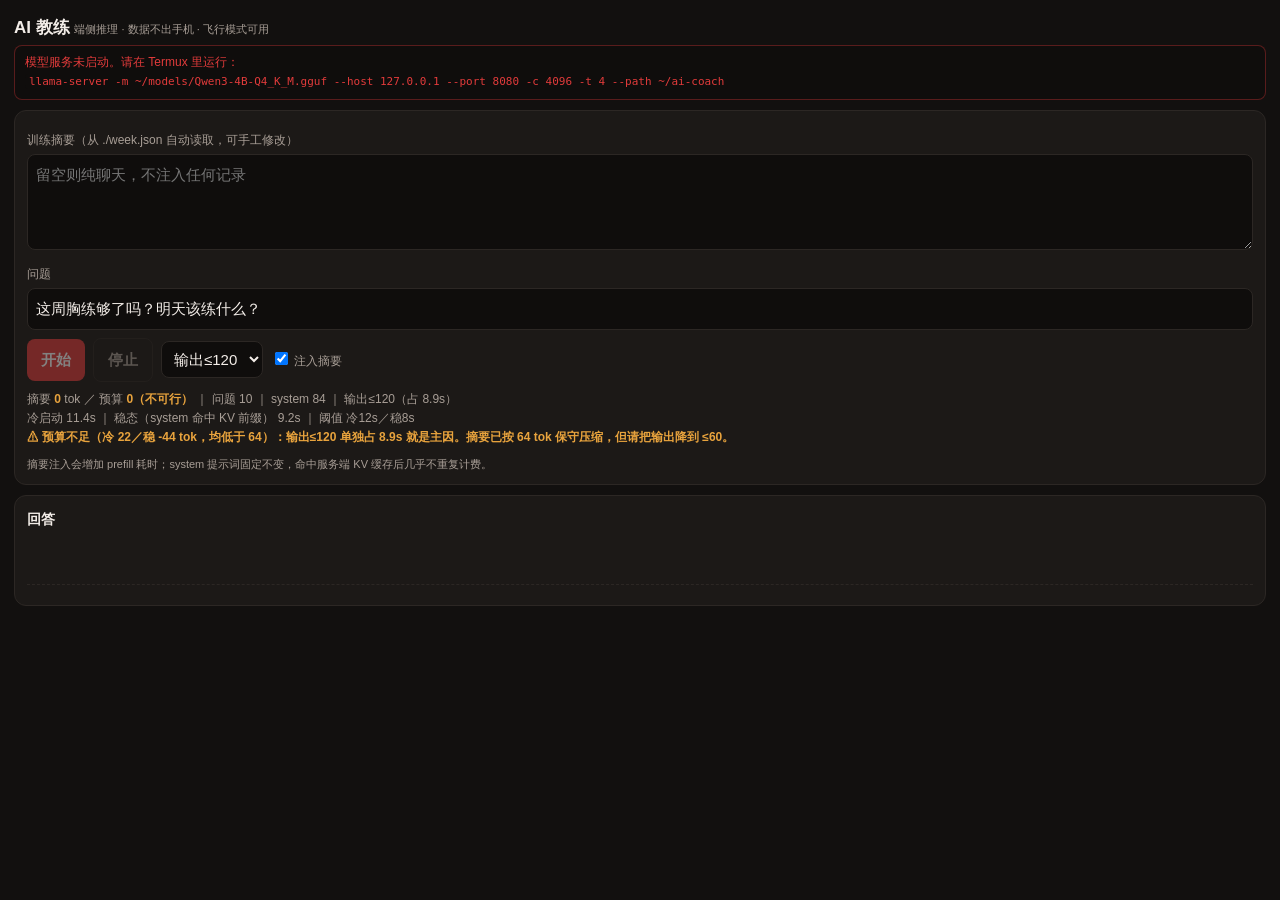
==== ai-coach/coach.html @ f2d92494 "deploy: update ai-coach/coach.html" ====
<!DOCTYPE html>
<html lang="zh-CN">
<head>
<meta charset="utf-8">
<meta name="viewport" content="width=device-width, initial-scale=1, viewport-fit=cover">
<title>AI 教练 · 端侧离线</title>
<style>
:root{--bg:#12100f;--card:#1c1917;--line:#2c2724;--fg:#f3ede8;--mut:#a89e96;--ac:#e23b3b;--ok:#2fbf71;--warn:#e8a33d}
*{box-sizing:border-box}
body{margin:0;padding:14px;background:var(--bg);color:var(--fg);font:15px/1.6 -apple-system,"PingFang SC","Microsoft YaHei",sans-serif}
h1{font-size:17px;margin:0 0 4px}
.tag{font-size:11px;color:var(--mut);font-weight:400}
.card{background:var(--card);border:1px solid var(--line);border-radius:12px;padding:12px;margin:10px 0}
label{display:block;font-size:12px;color:var(--mut);margin:6px 0 4px}
textarea,input[type=text],select{width:100%;background:#0f0d0c;color:var(--fg);border:1px solid var(--line);border-radius:8px;padding:8px;font:inherit}
textarea{min-height:96px;resize:vertical}
.row{margin:8px 0}
.btns{display:flex;gap:8px;align-items:center;flex-wrap:wrap}
button{background:var(--ac);color:#fff;border:0;border-radius:8px;padding:9px 14px;font:inherit;font-weight:600}
button.ghost{background:transparent;border:1px solid var(--line);color:var(--mut)}
button:disabled{opacity:.45}
.budget{font-size:12px;color:var(--mut);margin-top:6px}
.budget b{color:var(--warn);font-weight:600}
.ans{white-space:pre-wrap;min-height:40px}
.metrics{font-size:11px;color:var(--mut);margin-top:10px;border-top:1px dashed var(--line);padding-top:8px;font-family:monospace}
#status{font-size:12px;padding:7px 10px;border-radius:8px;background:#0f0d0c;border:1px solid var(--line);color:var(--mut)}
#status.ok{color:var(--ok);border-color:rgba(47,191,113,.35)}
#status.bad{color:var(--ac);border-color:rgba(226,59,59,.35)}
.hint{font-size:11px;color:var(--mut);margin-top:8px;line-height:1.5}
code{background:#0f0d0c;padding:1px 4px;border-radius:4px;font-size:11px;word-break:break-all}
.think{color:var(--warn);font-style:italic}
</style>
</head>
<body>
<h1>AI 教练 <span class="tag">端侧推理 · 数据不出手机 · 飞行模式可用</span></h1>
<div id="status">正在检测本地模型服务…</div>

<section class="card">
  <div class="row">
    <label>训练摘要（从 ./week.json 自动读取，可手工修改）</label>
    <textarea id="ctx" spellcheck="false" placeholder="留空则纯聊天，不注入任何记录"></textarea>
  </div>
  <div class="row">
    <label>问题</label>
    <input type="text" id="q" value="这周胸练够了吗？明天该练什么？">
  </div>
  <div class="row btns">
    <button id="ask">开始</button>
    <button id="stop" class="ghost" disabled>停止</button>
    <select id="mt" style="width:auto">
      <option value="60">输出≤60</option>
      <option value="120" selected>输出≤120</option>
      <option value="200">输出≤200</option>
    </select>
    <label style="margin:0"><input type="checkbox" id="useCtx" checked style="width:auto"> 注入摘要</label>
  </div>
  <div class="budget" id="budget"></div>
  <div class="hint">摘要注入会增加 prefill 耗时；system 提示词固定不变，命中服务端 KV 缓存后几乎不重复计费。</div>
</section>

<section class="card">
  <h1 style="font-size:14px">回答</h1>
  <div class="ans" id="ans"></div>
  <div class="metrics" id="metrics"></div>
</section>

<script>
/* ================= 性能常量：全部来自 iQOO 12（骁龙8 Gen3/16GB）实测 =================
   llama-bench(基线) pp512 t4 = 37.48 t/s ; tg128 t4 = 11.35 t/s
   llama-server 服务态实测    predicted_per_second ≈ 13.5 t/s
   中文 token 经验系数：1 token ≈ 1.6 个汉字（Qwen 系列，粗估用，非精确分词）
   用途：把“延迟预算”显示在 UI 上，让用户和开发者都知道自己在花多少钱。
   ================================================================================ */
const PP_TPS = 37.5, TG_TPS = 13.5, ZH_CHARS_PER_TOKEN = 1.6;

/* 端侧必须显式设上限：模型无限长生成 = 用户无限等待（今天实测 80 token≈5.9s） */
const SYSTEM_PROMPT = [
  '你是严谨的力量与体能教练。',
  '规则：1) 只依据用户给出的训练记录判断，不编造数据；',
  '2) 记录不足时明确说信息不够并指出缺哪一项；',
  '3) 结论给具体数字（组数/次数/RPE）；',
  '4) 出现疼痛、麻木、异常疲劳时优先建议就医；',
  '5) 全程中文，不超过200字，不使用思考过程标签。'
].join('');

const $ = id => document.getElementById(id);
const estTok = s => Math.ceil((s || '').trim().length / ZH_CHARS_PER_TOKEN);

/* ---------- 预检：服务在不在（同源，用相对路径，不写死 host） ---------- */
async function preflight(){
  const st = $('status');
  try{
    const r = await fetch('./health', {cache:'no-store'});
    if(r.ok){
      st.className='ok';
      st.textContent='模型服务在线（同源托管，无需 CORS）';
      $('ask').disabled=false;
      loadWeek();
      return true;
    }
    throw new Error('HTTP '+r.status);
  }catch(e){
    st.className='bad';
    st.innerHTML='模型服务未启动。请在 Termux 里运行：<br><code>llama-server -m ~/models/Qwen3-4B-Q4_K_M.gguf --host 127.0.0.1 --port 8080 -c 4096 -t 4 --path ~/ai-coach</code>';
    $('ask').disabled=true;
    return false;
  }
}

async function loadWeek(){
  try{
    const r = await fetch('./week.json', {cache:'no-store'});
    if(r.ok){
      const j = await r.json();
      const b = tokBudgetFor(parseInt($('mt').value,10), estTok($('q').value), estTok(SYSTEM_PROMPT));
      $('ctx').value = summarize(j, b.ctx);
      renderBudget();
    }
  }catch(e){ /* 没有数据文件就纯聊天，不报错 */ }
}

/* ================= COMPACT-BEGIN（node 单测靠这两行标记抽取，勿删） =================
   端侧上下文工程的真实约束：模型能读多少，取决于"你还剩几秒"。
   预算由输出上限反解得到，而不是拍脑袋写死 640 字符。
   压缩分级 L1→L5，牺牲顺序固定：先丢达标项的细节，最后才丢未达标项。
   ================================================================================ */
const SEC_COLD = 12, SEC_WARM = 8;
const TAGS = { 2: '｜L2 达标项只留组数', 3: '｜L3 达标项极简', 4: '｜L4 达标项按天聚合', 5: '｜L5 只留最关键3天', 6: '｜L6 超预算已截断' };
function estTokOf(s){ return Math.ceil((s || '').trim().length / ZH_CHARS_PER_TOKEN); }
function mergeSets(sets){
  const g = [];
  (sets || []).forEach(s => {
    const key = (typeof s.done === 'number' ? s.done : 0) + '/' + (typeof s.target === 'number' ? s.target : 0);
    const last = g[g.length - 1];
    if (last && last.key === key) last.n++; else g.push({ key: key, n: 1 });
  });
  return g.map(x => x.n > 1 ? x.key + '×' + x.n : x.key).join(' ');
}
function shortName(n){ return String(n || '').replace(/[（）]/g, '').replace(/\s+/g, ''); }
function shortDate(s){ return String(s || '').split(' ')[0]; }
function tokBudgetFor(maxTok, qTok, sysTok){
  const decode = maxTok / TG_TPS;
  const cold = Math.floor((SEC_COLD - decode) * PP_TPS) - sysTok - qTok;
  const warm = Math.floor((SEC_WARM - decode) * PP_TPS) - qTok;
  const MIN_CTX = 64;
  const ctx = Math.min(cold, warm);
  // 预算低于 MIN_CTX 时，压缩已经救不回来：标记 hopeless，但仍按 MIN_CTX 保守压缩，
  // 绝不因为"反正超了"就把全量摘要塞进去（那只会让冷启动更久）。
  if (ctx < MIN_CTX) return { decode: decode, cold: cold, warm: warm, ctx: MIN_CTX, hopeless: true };
  return { decode: decode, cold: cold, warm: warm, ctx: ctx, hopeless: false };
}
function buildSummary(days, level){
  const rows = [];
  (days || []).forEach(day => {
    const okBits = [], failBits = [];
    let okCount = 0, okSets = 0;
    (day.items || []).forEach(it => {
      const sets = it.sets || [];
      if (!sets.length && !it.reps) return;
      const nm = shortName(it.name);
      const reps = sets.length
        ? (level >= 1 ? mergeSets(sets) : sets.map(s => s.done + '/' + s.target).join(' '))
        : String(it.reps || '');
      if (it.pass !== false) {
        okCount++; okSets += sets.length;
        if (level <= 1) okBits.push(nm + ' ' + reps);
        else if (level === 2) okBits.push(nm + sets.length + '组✓');
        else if (level === 3) okBits.push(nm + sets.length);
      } else {
        failBits.push(nm + ' ' + reps + (level >= 1 ? '✗' : '(未达标)'));
      }
    });
    let line;
    if (level >= 4) {
      const agg = (day.planName ? shortName(day.planName) : '训练日') + okCount + '项' + okSets + '组✓';
      line = failBits.concat(okCount ? [agg] : []).join(' ');
    } else {
      line = okBits.concat(failBits).join(level === 3 ? '·' : ' ');
    }
    if (line) rows.push({ date: shortDate(day.date), text: line, hasFail: failBits.length > 0 });
  });
  let out = rows;
  if (level >= 5) {
    const fails = rows.filter(r => r.hasFail), rest = rows.filter(r => !r.hasFail);
    out = fails.concat(rest).slice(0, 3);
  }
  return out.map(r => r.date + '：' + r.text).join('\n');
}
function summarize(d, budgetTok){
  if (typeof d === 'string') return d;
  const days = (d && (d.days || d.logs)) || [];
  if (!days.length) return '';
  const cap = (typeof budgetTok === 'number' && budgetTok > 0) ? budgetTok : 0;
  if (!cap) return buildSummary(days, 0);
  let lv = 1, text = buildSummary(days, 1);
  for (lv = 1; lv <= 5; lv++) {
    text = buildSummary(days, lv);
    if (estTokOf(text) + estTokOf(TAGS[lv] || '') <= cap) break;
  }
  if (lv > 5) lv = 6;
  const tag = TAGS[lv] || '';
  if (estTokOf(text) + estTokOf(tag) > cap) {
    const hard = Math.max(0, Math.floor((cap - estTokOf(tag)) * ZH_CHARS_PER_TOKEN) - 8);
    text = text.slice(0, hard); lv = 6;
  }
  const finalTag = TAGS[lv] || '';
  return text + (lv >= 2 ? finalTag : '');
}
/* ================= COMPACT-END ================= */
function renderBudget(){
  const ctxTok = $('useCtx').checked ? estTok($('ctx').value) : 0;
  const qTok = estTok($('q').value);
  const maxTok = parseInt($('mt').value, 10);
  const sysTok = estTok(SYSTEM_PROMPT);
  const b = tokBudgetFor(maxTok, qTok, sysTok);
  const cold = (sysTok + ctxTok + qTok) / PP_TPS + b.decode;
  const warm = (ctxTok + qTok) / PP_TPS + b.decode;
  let warn = '';
  if (b.hopeless) {
    warn = '<br><b>⚠ 预算不足（冷 ' + b.cold + '／稳 ' + b.warm + ' tok，均低于 64）：输出≤' + maxTok +
           ' 单独占 ' + b.decode.toFixed(1) + 's 就是主因。摘要已按 ' + b.ctx + ' tok 保守压缩，但请把输出降到 ≤60。</b>';
  } else if (ctxTok > b.ctx) {
    warn = '<br><b>⚠ 摘要 ' + ctxTok + ' tok 仍超预算 ' + b.ctx + ' tok</b>：已压到最低级 L6。';
  }
  $('budget').innerHTML =
    '摘要 <b>' + ctxTok + '</b> tok ／ 预算 <b>' + (b.hopeless ? '0（不可行）' : b.ctx) + '</b> ｜ 问题 ' + qTok +
    ' ｜ system ' + sysTok + ' ｜ 输出≤' + maxTok + '（占 ' + b.decode.toFixed(1) + 's）' +
    '<br>冷启动 ' + cold.toFixed(1) + 's ｜ 稳态（system 命中 KV 前缀） ' + warm.toFixed(1) + 's ｜ 阈值 冷' +
    SEC_COLD + 's／稳' + SEC_WARM + 's' + warn;
}

let ctrl = null;

async function ask(){
  const ans=$('ans'), met=$('metrics');
  const maxTok = parseInt($('mt').value,10);
  const msgs = [{role:'system',content:SYSTEM_PROMPT}];
  const ctx = $('useCtx').checked ? $('ctx').value.trim() : '';
  let userText = '';
  if(ctx) userText += '【近期训练记录】\n' + ctx + '\n\n';
  userText += $('q').value.trim();
  msgs.push({role:'user',content:userText});

  ans.textContent=''; met.textContent='请求中…';
  $('ask').disabled=true; $('stop').disabled=false;

  const body = {
    messages: msgs,
    stream: true,                       // 必须显式开：/props 里默认是 false
    max_tokens: maxTok,                 // 必须显式限：/props 里默认 -1（无限）
    temperature: 0.3,                   // /props 默认 0.8，教练场景要稳定
    chat_template_kwargs:{enable_thinking:false}  // 今天实测：不关则 token 被思考吃光、content 为空
  };

  ctrl = new AbortController();
  const t0 = performance.now();
  let tFirst = 0, outChars = 0, tokCount = 0, finish = '', usage = null, thinkChars = 0, gotDone = false;

  try{
    const r = await fetch('./v1/chat/completions',{
      method:'POST', headers:{'Content-Type':'application/json'},
      body: JSON.stringify(body), signal: ctrl.signal
    });
    if(!r.ok) throw new Error('HTTP '+r.status+' '+await r.text());

    const reader = r.body.getReader();
    const dec = new TextDecoder();
    let buf='';
    while(true){
      const {value,done} = await reader.read();
      if(done) break;
      buf += dec.decode(value,{stream:true});
      // SSE 按行切；最后一行可能不完整，留在 buf 里等下一块
      let nl;
      while((nl = buf.indexOf('\n')) >= 0){
        const line = buf.slice(0,nl).trim(); buf = buf.slice(nl+1);
        if(!line.startsWith('data:')) continue;
        const payload = line.slice(5).trim();
        if(payload === '[DONE]'){ gotDone = true; continue; }
        let j; try{ j = JSON.parse(payload); }catch(e){ continue; }
        const d = j.choices && j.choices[0] && j.choices[0].delta;
        if(j.usage) usage = j.usage;
        if(d && d.reasoning_content){                 // 思考漏出来了=模板没被覆盖，要报警
          thinkChars += d.reasoning_content.length;
          if(!tFirst) tFirst = performance.now();
          ans.innerHTML = '<span class="think">[思考中…已消耗 ' + thinkChars + ' 字，建议检查 enable_thinking 参数]</span>';
          continue;
        }
        if(d && d.content){
          if(!tFirst) tFirst = performance.now();
          outChars += d.content.length; tokCount += 1;
          ans.textContent += d.content;
        }
        if(j.choices[0].finish_reason) finish = j.choices[0].finish_reason;
      }
    }
    report();
  }catch(err){
    if(err.name==='AbortError'){ met.textContent='已手动停止'; ans.textContent+='\n（已停止）'; }
    else { met.innerHTML='出错：'+err.message+'<br>检查 llama-server 会话日志'; }
  }finally{
    $('ask').disabled=false; $('stop').disabled=true; ctrl=null;
  }

  function report(){
    const total = (performance.now()-t0)/1000;
    const ttft  = tFirst ? (tFirst-t0)/1000 : total;
    const genSecs = total - ttft;
    const estTokOut = usage ? usage.completion_tokens : Math.ceil(outChars/ZH_CHARS_PER_TOKEN);
    const tps = genSecs>0 ? (estTokOut/genSecs) : 0;
    let warn = '';
    if(finish==='length') warn = '<br><b style="color:#e8a33d">finish_reason=length：被 max_tokens 截断，回答可能不完整 → 提高上限或缩短指令</b>';
    if(thinkChars>0) warn += '<br><b style="color:#e23b3b">检测到思考内容 '+thinkChars+' 字：enable_thinking 未生效，端侧代价极高</b>';
    if(!gotDone) warn += '<br>（未收到 [DONE]，流可能异常结束）';
    met.innerHTML =
      'TTFT 首字 ' + ttft.toFixed(2) + 's ｜ 总耗时 ' + total.toFixed(2) + 's ｜ 生成 ' + estTokOut +
      ' tok ≈ ' + tps.toFixed(1) + ' t/s ｜ 输出 ' + outChars + ' 字 ｜ finish=' + (finish||'?') +
      (usage ? ' ｜ prompt=' + usage.prompt_tokens + ' cached=' + (usage.prompt_tokens_details?.cached_tokens ?? '-') : '') + warn;
  }
}

$('ask').onclick = ask;
$('stop').onclick = () => ctrl && ctrl.abort();
['useCtx','mt','ctx','q'].forEach(id=>{ $(id).addEventListener('input', renderBudget); $(id).addEventListener('change', renderBudget); });
$('useCtx').addEventListener('change', renderBudget);
mt.addEventListener('change', loadWeek);
renderBudget();
preflight();
</script>
</body>
</html>
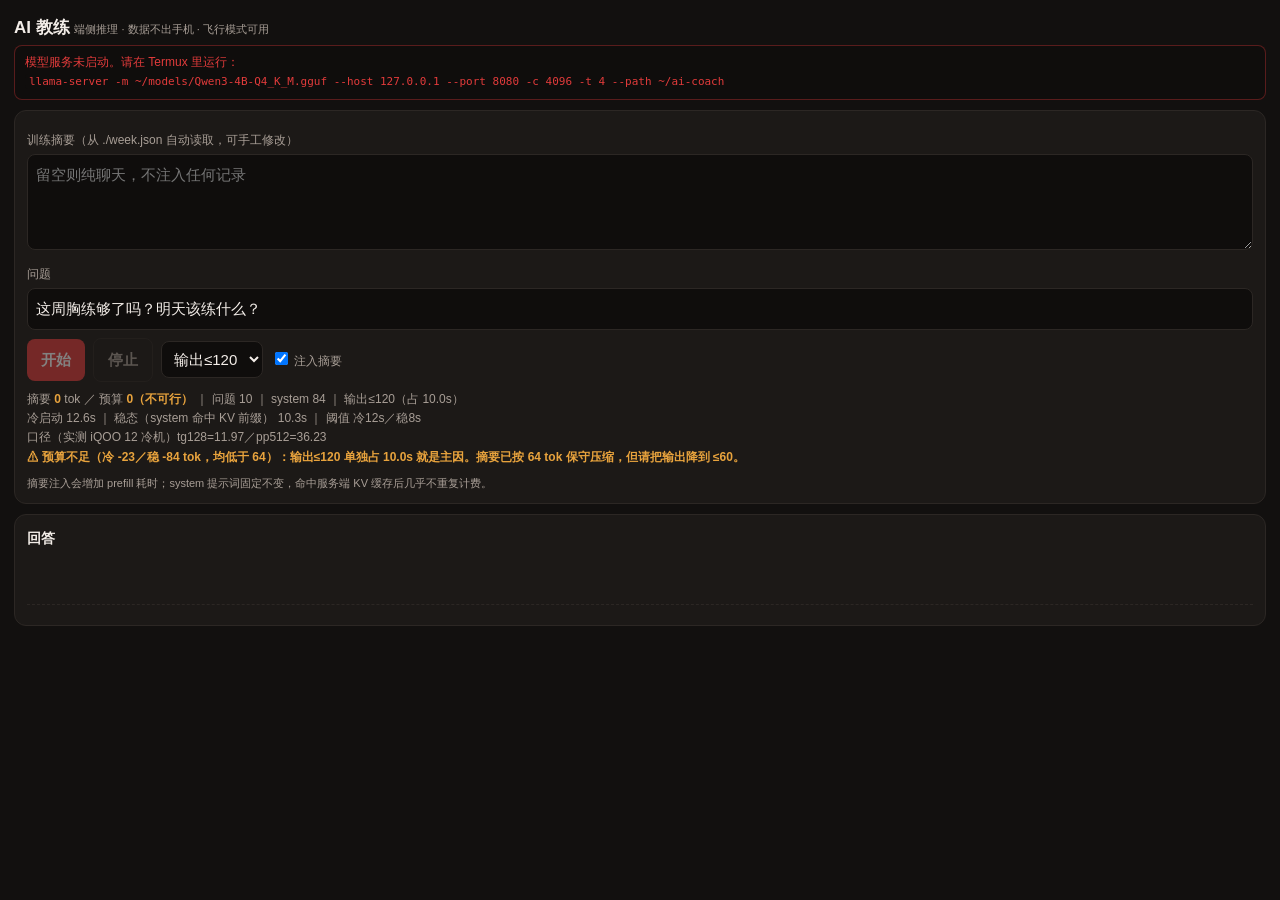
==== commit fafe80a2: "deploy: update ai-coach/coach.html" ====
--- a/ai-coach/coach.html
+++ b/ai-coach/coach.html
@@ -71,7 +71,15 @@
    中文 token 经验系数：1 token ≈ 1.6 个汉字（Qwen 系列，粗估用，非精确分词）
    用途：把“延迟预算”显示在 UI 上，让用户和开发者都知道自己在花多少钱。
    ================================================================================ */
-const PP_TPS = 37.5, TG_TPS = 13.5, ZH_CHARS_PER_TOKEN = 1.6;
+/* 11-17 口径修正。这两个值原来拍在文档里（37.5 / 13.5），而 13.5 比实测 tg128 高 12.5%，
+   会把【不可行】显示成【勉强可行】——同一档预算差约 25 tok，足以翻转结论。
+   现在全部换成 11-16 真机实测（iQOO 12，冷机、拔充电器）：
+     TG_TPS = 11.97  ← llama-bench -p 0 -n 128 -t 4 -r 3
+     PP_TPS = 36.23  ← llama-bench -p 512 -n 0 -t 4 -r 3
+   选 512 档的理由：真实 prompt ≈ system 84 + 摘要 ~100 + 问题 ~10 ≈ 194 tok，落在 512 以内。
+   pp 随长度显著下降（512→36.23、2048→29.37、4096→21.90、8192→15.43），
+   所以常量【必须标明取自哪一档】，否则"预算"这个词没有意义（README §13.4）。 */
+const PP_TPS = 36.23, TG_TPS = 11.97, ZH_CHARS_PER_TOKEN = 1.6;
 
 /* 端侧必须显式设上限：模型无限长生成 = 用户无限等待（今天实测 80 token≈5.9s） */
 const SYSTEM_PROMPT = [
@@ -226,7 +234,8 @@
     '摘要 <b>' + ctxTok + '</b> tok ／ 预算 <b>' + (b.hopeless ? '0（不可行）' : b.ctx) + '</b> ｜ 问题 ' + qTok +
     ' ｜ system ' + sysTok + ' ｜ 输出≤' + maxTok + '（占 ' + b.decode.toFixed(1) + 's）' +
     '<br>冷启动 ' + cold.toFixed(1) + 's ｜ 稳态（system 命中 KV 前缀） ' + warm.toFixed(1) + 's ｜ 阈值 冷' +
-    SEC_COLD + 's／稳' + SEC_WARM + 's' + warn;
+    SEC_COLD + 's／稳' + SEC_WARM + 's' +
+    '<br>口径（实测 iQOO 12 冷机）tg128=' + TG_TPS + '／pp512=' + PP_TPS + warn;
 }
 
 let ctrl = null;
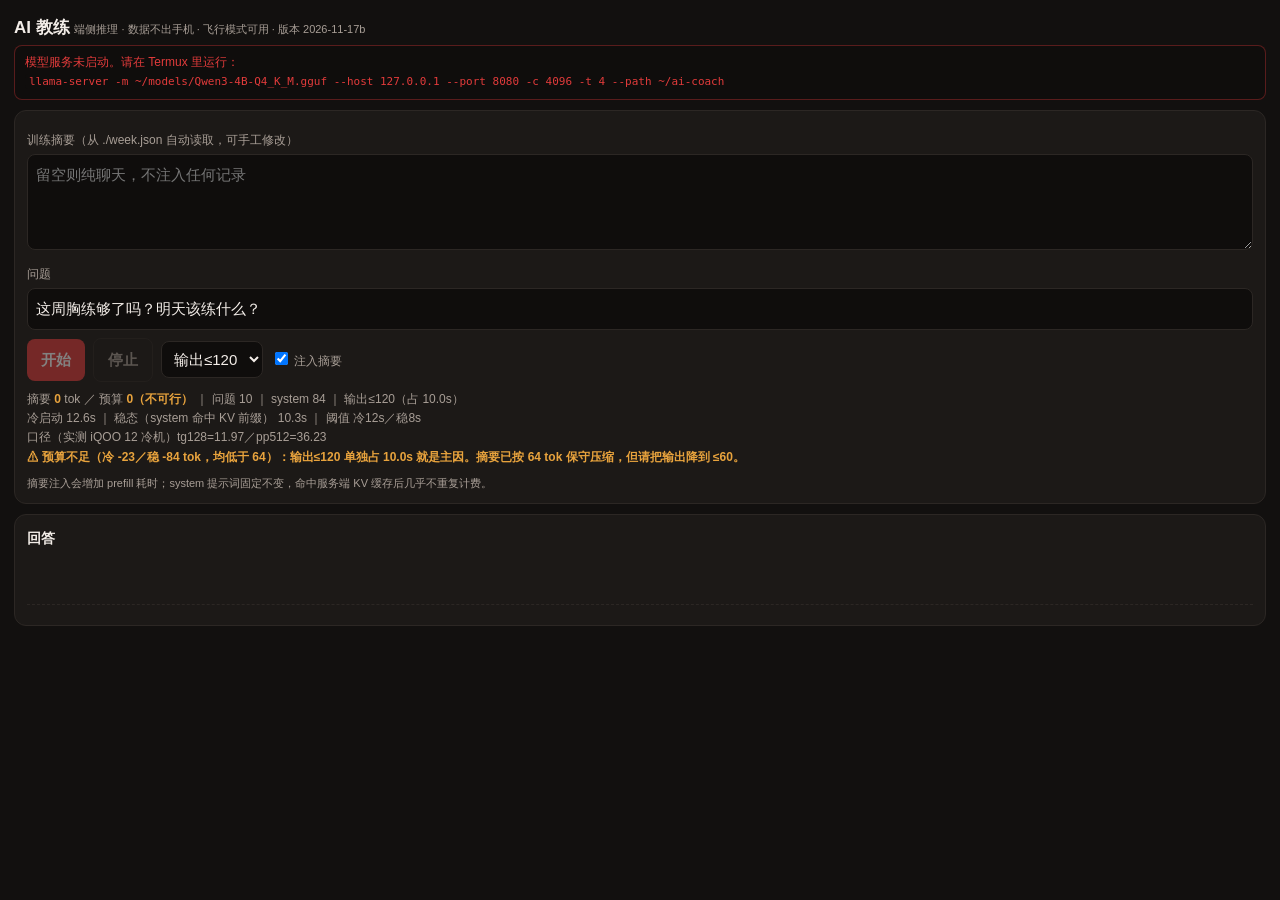
==== commit 23baa2cc: "deploy: update ai-coach/coach.html" ====
--- a/ai-coach/coach.html
+++ b/ai-coach/coach.html
@@ -32,7 +32,8 @@
 </style>
 </head>
 <body>
-<h1>AI 教练 <span class="tag">端侧推理 · 数据不出手机 · 飞行模式可用</span></h1>
+<!-- 版本戳写在 HTML 里（不是 JS 拼的）：缓存的旧页会露出旧版本号或没有版本号，一眼可辨 -->
+<h1>AI 教练 <span class="tag">端侧推理 · 数据不出手机 · 飞行模式可用 · 版本 2026-11-17b</span></h1>
 <div id="status">正在检测本地模型服务…</div>
 
 <section class="card">
@@ -79,6 +80,7 @@
    选 512 档的理由：真实 prompt ≈ system 84 + 摘要 ~100 + 问题 ~10 ≈ 194 tok，落在 512 以内。
    pp 随长度显著下降（512→36.23、2048→29.37、4096→21.90、8192→15.43），
    所以常量【必须标明取自哪一档】，否则"预算"这个词没有意义（README §13.4）。 */
+const BUILD = '2026-11-17b';   // 指标算术含 nReads 与物理上限保护（旧页没有这个常量）
 const PP_TPS = 36.23, TG_TPS = 11.97, ZH_CHARS_PER_TOKEN = 1.6;
 
 /* 端侧必须显式设上限：模型无限长生成 = 用户无限等待（今天实测 80 token≈5.9s） */
@@ -214,6 +216,26 @@
   const finalTag = TAGS[lv] || '';
   return text + (lv >= 2 ? finalTag : '');
 }
+/* 11-17：把指标算术抽成纯函数，因为线上真实翻车的就是这段算术 ——
+   vivo 浏览器整块交付时 genSecs≈0.0014s，旧代码直接除出 34285.7 t/s 这种荒谬数字，
+   而页面把它当成正常结果打印了出来。纯函数才能被单测覆盖（见 coach-compact.test.js）。 */
+function metricsOf(o){
+  const total = Math.max(0.001, o.total);
+  const ttft  = o.ttft > 0 ? Math.min(o.ttft, total) : total;
+  const genSecs = total - ttft;
+  const estTokOut = (o.usage && typeof o.usage.completion_tokens === 'number')
+    ? o.usage.completion_tokens : Math.ceil((o.outChars || 0) / ZH_CHARS_PER_TOKEN);
+  const noStream = (o.nReads <= 1) || (genSecs < 0.5);
+  const tpsGen = noStream ? null : estTokOut / genSecs;
+  const tpsAvg = estTokOut / total;
+  const PHYS_MAX = 60;          // 4B Q4 在本机的实测上限是 11.97 t/s，60 已经是极宽松的边界
+  const flags = [];
+  if(noStream) flags.push('无流式：整块一次性到达（' + o.nReads + ' 块），TTFT≈总耗时，"生成速度"这一项不可测');
+  if(tpsAvg > PHYS_MAX) flags.push('平均 ' + tpsAvg.toFixed(1) + ' t/s 超出手机物理上限 ⇒ 计时有 bug，禁止引用');
+  if(tpsGen !== null && tpsGen > PHYS_MAX) flags.push('生成段 ' + tpsGen.toFixed(1) + ' t/s 不可能 ⇒ 计时有 bug');
+  if(tpsAvg < 1 && total > 30) flags.push('平均 ' + tpsAvg.toFixed(2) + ' t/s 远低于实测 11.97 ⇒ 时间花在排队或代理上，不是模型');
+  return { total: total, ttft: ttft, genSecs: genSecs, estTokOut: estTokOut, noStream: noStream, tpsGen: tpsGen, tpsAvg: tpsAvg, flags: flags };
+}
 /* ================= COMPACT-END ================= */
 function renderBudget(){
   const ctxTok = $('useCtx').checked ? estTok($('ctx').value) : 0;
@@ -264,6 +286,7 @@
   ctrl = new AbortController();
   const t0 = performance.now();
   let tFirst = 0, outChars = 0, tokCount = 0, finish = '', usage = null, thinkChars = 0, gotDone = false;
+  let nReads = 0;                       // 11-17 新增：分块到达次数，用来区分【真流式】和【整块交付】
 
   try{
     const r = await fetch('./v1/chat/completions',{
@@ -278,6 +301,7 @@
     while(true){
       const {value,done} = await reader.read();
       if(done) break;
+      nReads++;
       buf += dec.decode(value,{stream:true});
       // SSE 按行切；最后一行可能不完整，留在 buf 里等下一块
       let nl;
@@ -312,19 +336,21 @@
   }
 
   function report(){
-    const total = (performance.now()-t0)/1000;
-    const ttft  = tFirst ? (tFirst-t0)/1000 : total;
-    const genSecs = total - ttft;
-    const estTokOut = usage ? usage.completion_tokens : Math.ceil(outChars/ZH_CHARS_PER_TOKEN);
-    const tps = genSecs>0 ? (estTokOut/genSecs) : 0;
+    const m = metricsOf({ ttft: tFirst ? (tFirst-t0)/1000 : 0,
+                          total: (performance.now()-t0)/1000,
+                          nReads: nReads, usage: usage, outChars: outChars });
+    const total = m.total, ttft = m.ttft, estTokOut = m.estTokOut;
     let warn = '';
     if(finish==='length') warn = '<br><b style="color:#e8a33d">finish_reason=length：被 max_tokens 截断，回答可能不完整 → 提高上限或缩短指令</b>';
     if(thinkChars>0) warn += '<br><b style="color:#e23b3b">检测到思考内容 '+thinkChars+' 字：enable_thinking 未生效，端侧代价极高</b>';
     if(!gotDone) warn += '<br>（未收到 [DONE]，流可能异常结束）';
     met.innerHTML =
-      'TTFT 首字 ' + ttft.toFixed(2) + 's ｜ 总耗时 ' + total.toFixed(2) + 's ｜ 生成 ' + estTokOut +
-      ' tok ≈ ' + tps.toFixed(1) + ' t/s ｜ 输出 ' + outChars + ' 字 ｜ finish=' + (finish||'?') +
-      (usage ? ' ｜ prompt=' + usage.prompt_tokens + ' cached=' + (usage.prompt_tokens_details?.cached_tokens ?? '-') : '') + warn;
+      '版本 ' + BUILD + ' ｜ TTFT 首字 ' + ttft.toFixed(2) + 's ｜ 总耗时 ' + total.toFixed(2) + 's ｜ 分块到达 ' + nReads + ' 次 ｜ 生成 ' +
+      estTokOut + ' tok ｜ 平均 ' + m.tpsAvg.toFixed(2) + ' t/s' +
+      (m.tpsGen === null ? ' ｜ 生成段 不可测（无流式）' : ' ｜ 生成段 ' + m.tpsGen.toFixed(1) + ' t/s') +
+      ' ｜ 输出 ' + outChars + ' 字 ｜ finish=' + (finish||'?') +
+      (usage ? ' ｜ prompt=' + usage.prompt_tokens + ' cached=' + (usage.prompt_tokens_details?.cached_tokens ?? '-') : '') + warn +
+      m.flags.map(f => '<br><b style="color:#e23b3b">⚠ ' + f + '</b>').join('');
   }
 }
 
